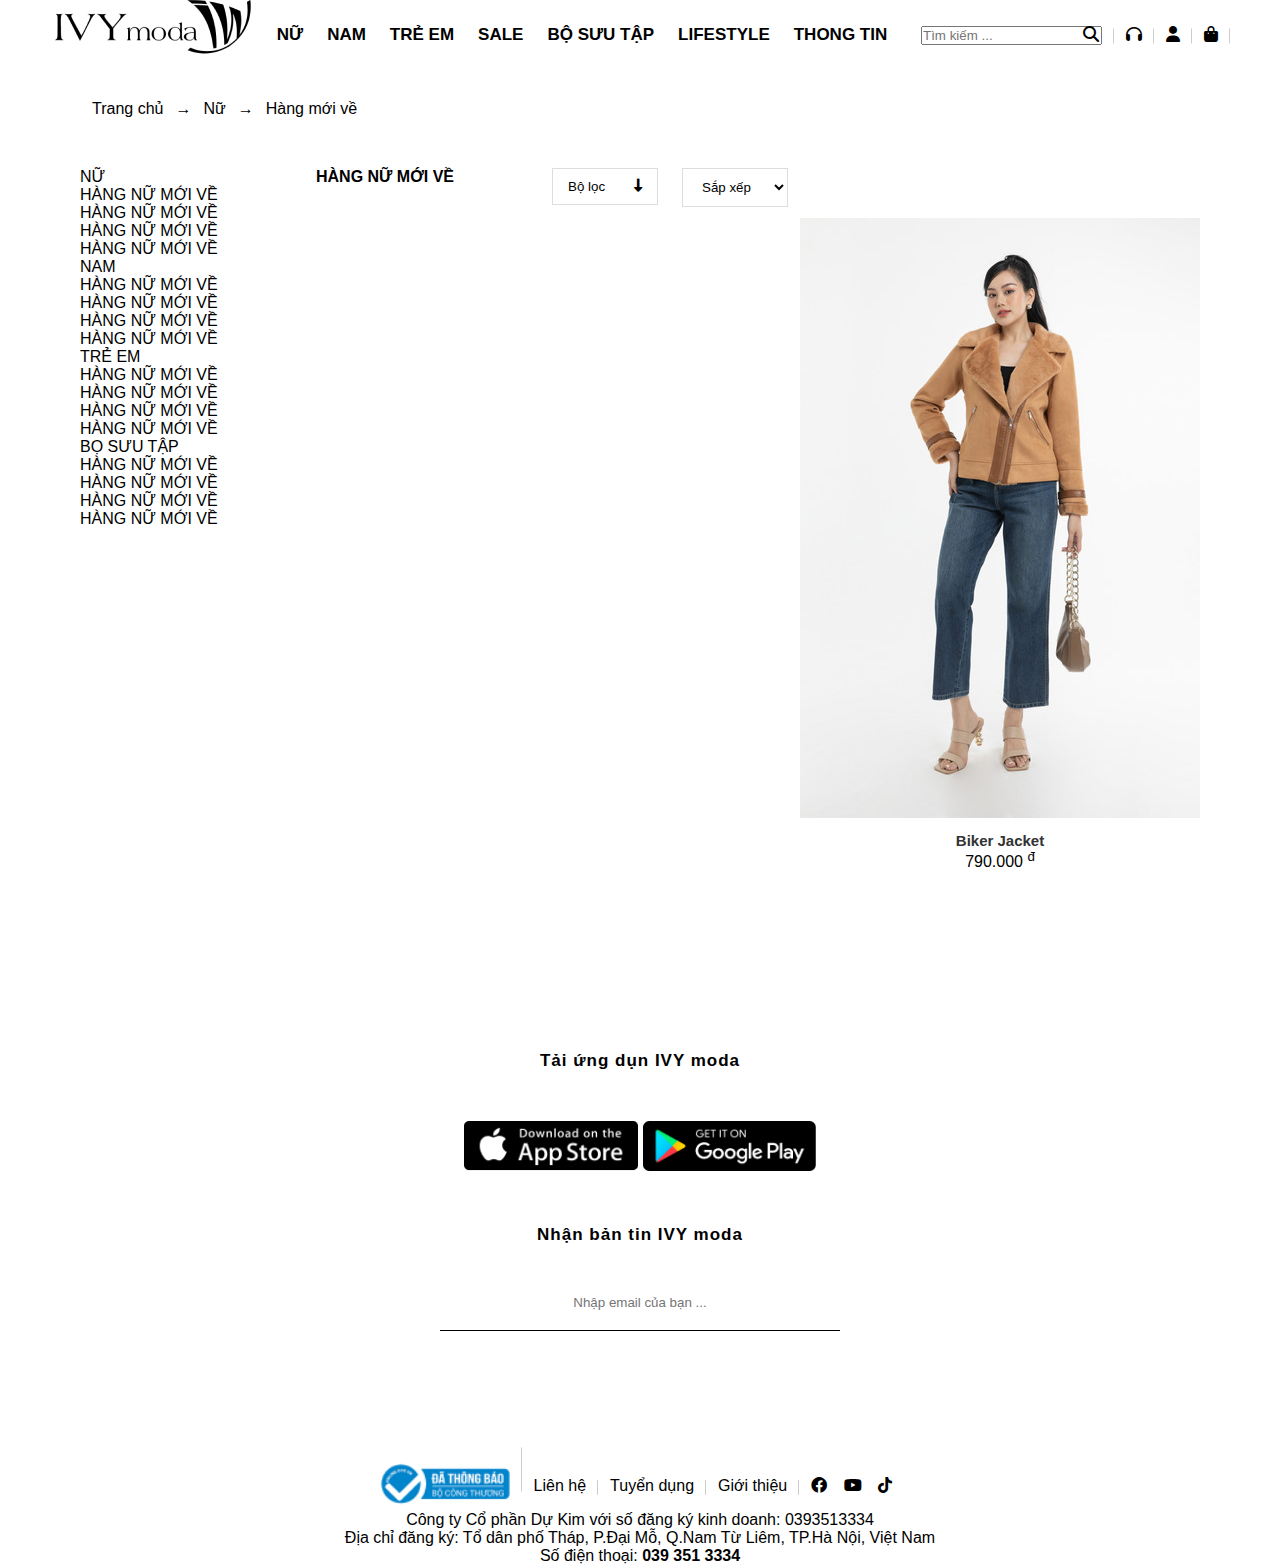
==== category.html @ 4e43c620 "Initial commit" ====
<!DOCTYPE html>
<html lang="en">
<head>
    <meta charset="UTF-8">
    <meta http-equiv="X-UA-Compatible" content="IE=edge">
    <meta name="viewport" content="width=device-width, initial-scale=1.0">
    <link rel="stylesheet" href="fontawesome-free-6.2.0-web/css/all.min.css">
    <link rel="stylesheet" href="style.css">
    <link rel="stylesheet" href="scrip.js">
    <link rel="stylesheet" href="category.css">
    <title>Document</title>
</head>
<body>
    <header>
        <div class="logo">
            <img src="img/logo (1).png" alt="">
        </div>
        <div class="menu">
            <li><a href=""> NỮ</a>
                <ul class="submenu">
                    <li><a href="">Hàng mới về</a></li>
                    <li><a href="">Collection</a></li>
                    <li><a href="">Áo</a>
                        <ul>
                            <li><a href=""> Áo sơ mi</a></li>
                            <li><a href="">Áo thun</a></li>
                            <li><a href="">Áo khoác</a></li>
                            <li><a href="">Áo len</a></li>
                            <li><a href="">Áo vest</a></li>
                        </ul>
                    </li>
                    <li><a href="">Quần</a>
                        <ul>
                            <li><a href="">Quần jean</a></li>
                            <li><a href="">Quần thun</a></li>
                            <li><a href="">Quần kaki</a></li>
                            <li><a href="">Quần âu</a></li>

                        </ul>
                    </li>
                </ul>
            </li>
            <li><a href=""> NAM</a></li>
            <li><a href="">TRẺ EM</a></li>
            <li><a href="">SALE</a></li>
            <li><a href="">BỘ SƯU TẬP</a></li>
            <li><a href="">LIFESTYLE</a></li>
            <li><a href="">THONG TIN</a></li>
    
        </div>
        <div class="others">
            <li><input placeholder="Tìm kiếm ..." type="text"><i class="fa-solid fa-magnifying-glass"></i></li>
            <li><a class="fa-solid fa-headphones"></a> </li>
            <li><a class="fa-solid fa-user"></a> </li>
            <li><a class="fa-solid fa-bag-shopping"></a> </li>
        </div>
    </header>
<!-- -----category -->
    <section class="cartegory">
        <div class="container">
            <div class="cartegory-top row">
                <p>Trang chủ</p> <span>&#8594;</span> <p>Nữ</p><span>&#8594;</span><p>Hàng mới về</p>
            </div>
        </div>
        <div class="container">
            <div class="row">
                <div class="cartegory-left">
                    <ul>
                        <li class="cartegory-left-li"><a href="#">NỮ</a>
                            <ul>
                                <li><a href="">HÀNG NỮ MỚI VỀ</a></li>
                                <li><a href="">HÀNG NỮ MỚI VỀ</a></li>
                                <li><a href="">HÀNG NỮ MỚI VỀ</a></li>
                                <li><a href="">HÀNG NỮ MỚI VỀ</a></li>
                            </ul>
                        </li>
                        <li class="cartegory-left-li"><a href="">NAM</a>
                            <ul>
                                <li><a href="">HÀNG NỮ MỚI VỀ</a></li>
                                <li><a href="">HÀNG NỮ MỚI VỀ</a></li>
                                <li><a href="">HÀNG NỮ MỚI VỀ</a></li>
                                <li><a href="">HÀNG NỮ MỚI VỀ</a></li>
                            </ul>
                        </li>
                        <li class="cartegory-left-li"><a href="">TRẺ EM</a>
                            <ul>
                                <li><a href="">HÀNG NỮ MỚI VỀ</a></li>
                                <li><a href="">HÀNG NỮ MỚI VỀ</a></li>
                                <li><a href="">HÀNG NỮ MỚI VỀ</a></li>
                                <li><a href="">HÀNG NỮ MỚI VỀ</a></li>
                            </ul>
                        </li>
                        <li class="cartegory-left-li"><a href="">BỌ SƯU TẬP</a>
                            <ul>
                                <li><a href="">HÀNG NỮ MỚI VỀ</a></li>
                                <li><a href="">HÀNG NỮ MỚI VỀ</a></li>
                                <li><a href="">HÀNG NỮ MỚI VỀ</a></li>
                                <li><a href="">HÀNG NỮ MỚI VỀ</a></li>
                            </ul>
                        </li>
                    </ul>
                </div>
                <div class="cartegory-right row">
                    <div class="cartegory-right-top-item">
                        <p>HÀNG NỮ MỚI VỀ</p>
                    </div>
                    <div class="cartegory-right-top-item">
                        <button><span>Bộ lọc</span><i class="fa-solid fa-down-long"></i></button>
                    </div>
                    <div class="cartegory-right-top-item">
                        <select name="" id="">
                            <option value="">Sắp xếp</option>
                            <option value="">Giá từ thấp đến cao</option>
                            <option value="">Giá từ cao đến thấp</option>
                        </select>
                    </div>  
                    <div class="cartegory-right-content ">
                        <div class="cartegory-right-content-item">
                            <img src="img/sqNu1.jpg" alt="">
                            <h1> Biker Jacket</h1>
                            <p>790.000 <sup>đ</sup></p>
                        </div>                       
                    </div>                                        
                </div>
                         
            </div>
        </div>
    </section>


<!-- --------footer -->
    <section class="app-container">
        <p>Tải ứng dụn IVY moda</p>
        <div class="app-google">
            <img src="img/appstore.png" alt="">
            <img src="img/googleplay.png" alt="">
        </div>
        <p>Nhận bản tin IVY moda</p>
        <input type="text" placeholder="Nhập email của bạn ...">
    </section>
    <div class="footer-top">
        <li><a href=""><img src="img/img-congthuong.png" alt=""></a></li>
        <li><a href="">Liên hệ</a></li>
        <li><a href="">Tuyển dụng</a></li>
        <li><a href="">Giới thiệu</a></li>
        <li>
            <a class="fa-brands fa-facebook"></a>
            <a  class="fa-brands fa-youtube"></a>
            <a class="fa-brands fa-tiktok"></a>
        </li>
    </div>
    <div class="footer-center">
        <p>Công ty Cổ phần Dự Kim với số đăng ký kinh doanh: 0393513334 <br>
            Địa chỉ đăng ký: Tổ dân phố Tháp, P.Đại Mỗ, Q.Nam Từ Liêm, TP.Hà Nội, Việt Nam <br>
            Số điện thoại: <b>039 351 3334</b></p>

    </div>
</body>
<script>
    
</script>
</html>
---- style.css ----
*{
    margin: 0;
    padding: 0;
    box-sizing: border-box;
    font-family: Arial, Helvetica, sans-serif;
}
li{
    list-style: none;
}
a{
    text-decoration: none;
    color: black;
}
header{
    display: flex;
    justify-content: space-between;
    padding: 0 50px;
    height: 70px;
    align-items: center;
    position: fixed;
    top: 0;
    width: 100%;
    left: 0;
    z-index: 1;
    background-color: #fff;
}
.logo{
    flex: 1;
}
.menu{
    flex: 3;
    display: flex;
}

.menu > li{
    padding: 0 12px;
}
.menu >li:hover .submenu{
    visibility: visible;
    top: 70px;
}

.submenu{
    position: absolute;
    width: 150px;
    border: 1px solid #b7b7b7;
    padding: 10px 0 10px 20px;
    visibility: hidden;
    background-color: #fff;
    top: 120px;
    transition: 0.5s;
    z-index: 999;
}
.submenu ul li{
    padding-left: 20px;
}
.submenu li ul a{
    font-weight: normal;
}
.menu li a{
    font-size: 17px;
    font-weight: bold !important;
    display: block;
    line-height: 20px;
}
.others{
    flex: 1;
    display: flex;
}
.others >li{
    padding: 0 12px ;
    position: relative;
}
.others li::after{
    content: "";
    display: block;
    width: 1px;
    height: 80%;
    background: #ccc;
    position: absolute;
    right: 0;
    top: 10px;
    transform: translateY(-50%);
}
.others > li:first-child {
    position: relative;
}
.others > li :first-child input{
    width: 100%;
    border: none;
    background: transparent;
    outline: none;
}
.others >li:first-child i{
    position: absolute;
    right: 15px;
}
.aspect-ratio-169 {
    display: block;
    position: relative;
    padding-top: 56.25%;
    transition: 0.3s;
  }
  
  .aspect-ratio-169 img {
    display: block;
    position: absolute;
    width: 100%;
    height: 100%;
    top: 0;
    left: 0;
  }
  /* ----------footer */
  
.app-container{
    text-align: center;
    align-items: center;
    padding: 150px;
  }
.app-google{
    margin: 50px;
  }
.app-google img{
    height: 50px;
}
.app-container p {
    line-height: 20px;
    letter-spacing: 1px;
    font-size: 17px;
    color: black;
    font-weight: bold;
}
.app-container input{
    margin-top: 50px;
    border: none;
    border-bottom: 1px solid #000;
    padding-bottom: 20px;
    width: 400px;
    text-align: center;
    outline: none;
}


footer{
    text-align: center;
}
.footer-top{
    display: flex;
    text-align: center;
    justify-content: center;
    align-items: center;
    margin-bottom: 20px;
    height: 10px;
}
.footer-top img{
    height: 50px;
}
.footer-top li{
    padding: 0 12px;
    position: relative;
}
.footer-top li::after {
    content: "";
    display: block;
    width: 1px;
    height: 80%;
    background: #ccc;
    position: absolute;
    right: 0;
    top: 10px;
    transform: translateY(-50%);
}
.footer-top li:last-child::after{
    display: none;
}
.footer-top li:last-child a{
    margin-right: 12px;
}
.footer-center{
    text-align: center;
}

/* ---------cartegory */

.row{
    display: flex;
    flex-wrap: auto;
}
.cartegory{
    padding: 100px 80px 0;
}
.cartegory-top {
    margin-bottom: 50px;
}
.cartegory-top p{
    font-family: Arial, Helvetica, sans-serif;
    margin: 0 12px;
    font-size: 16px;
}
.cartegory-left{
    width: 20%;
}
.cartegory-right{
    width: 80%;
    
}
.cartegory-right-top-item:first-child{
    flex: 2;
    font-size: 16px;
    font-family: Arial, Helvetica, sans-serif;
    font-weight: bold;
}
.cartegory-right-top-item{
    flex: 1;
    padding: 0 12px;
}
.cartegory-right-top-item button{
    width: 100%;
    padding: 10px 15px;
    display: flex;
    justify-content: space-between;
    background-color: #fff;
    border: 1px solid #ddd;
    cursor: pointer;
}
.cartegory-right-top-item select{
    width: 100%;
    padding: 10px 15px;
    display: flex;
    justify-content: space-between;
    background-color: #fff;
    border: 1px solid #ddd;
    cursor: pointer;
}
.cartegory-right-content{
    justify-content: center;
    margin-top: 20px;
}
.cartegory-right-content-item{
    width: calc(25%-12px);
    text-align: center;
    padding: 30px 0;
}
.cartegory-right-content-item h1{
    font-size: 15px;
    font-family: Arial, Helvetica, sans-serif;
    margin-top: 10px;
    color: #333;
}
.cartegory-right-content-item img{
    width: 100%;
}
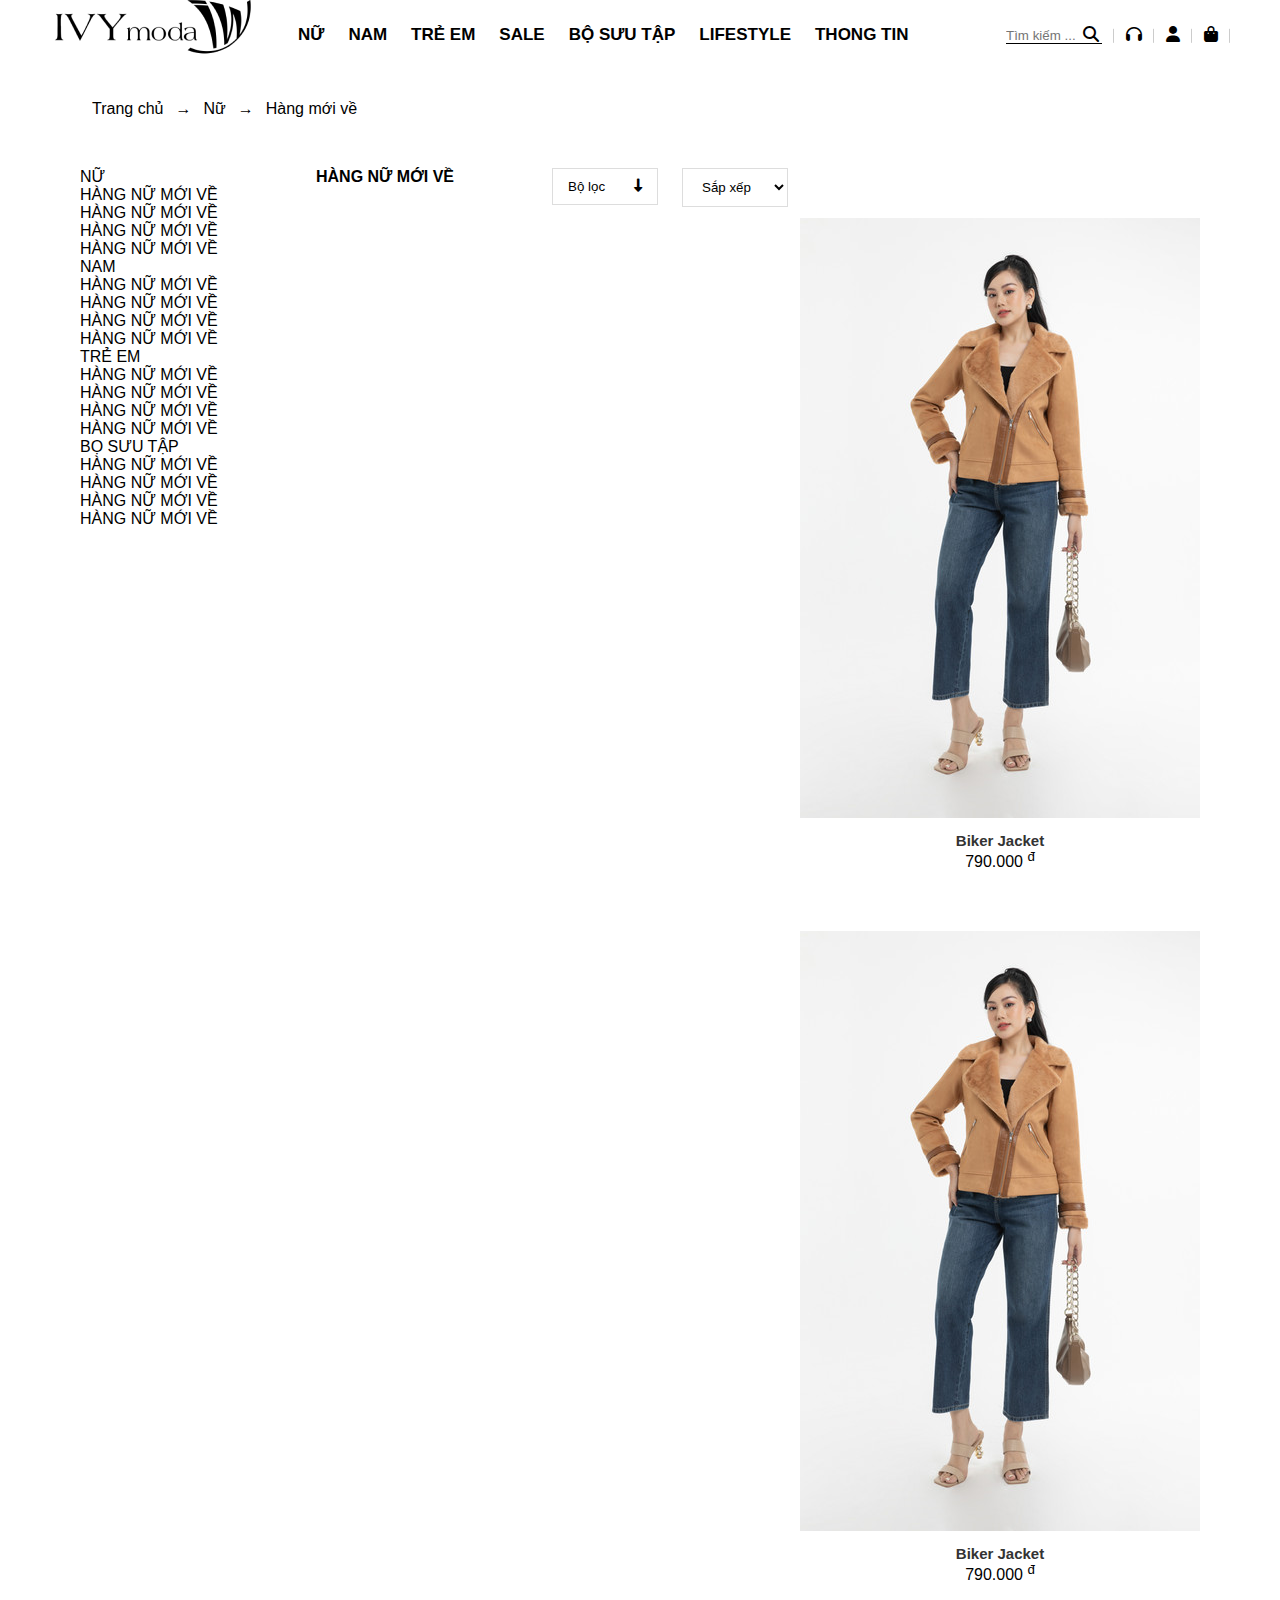
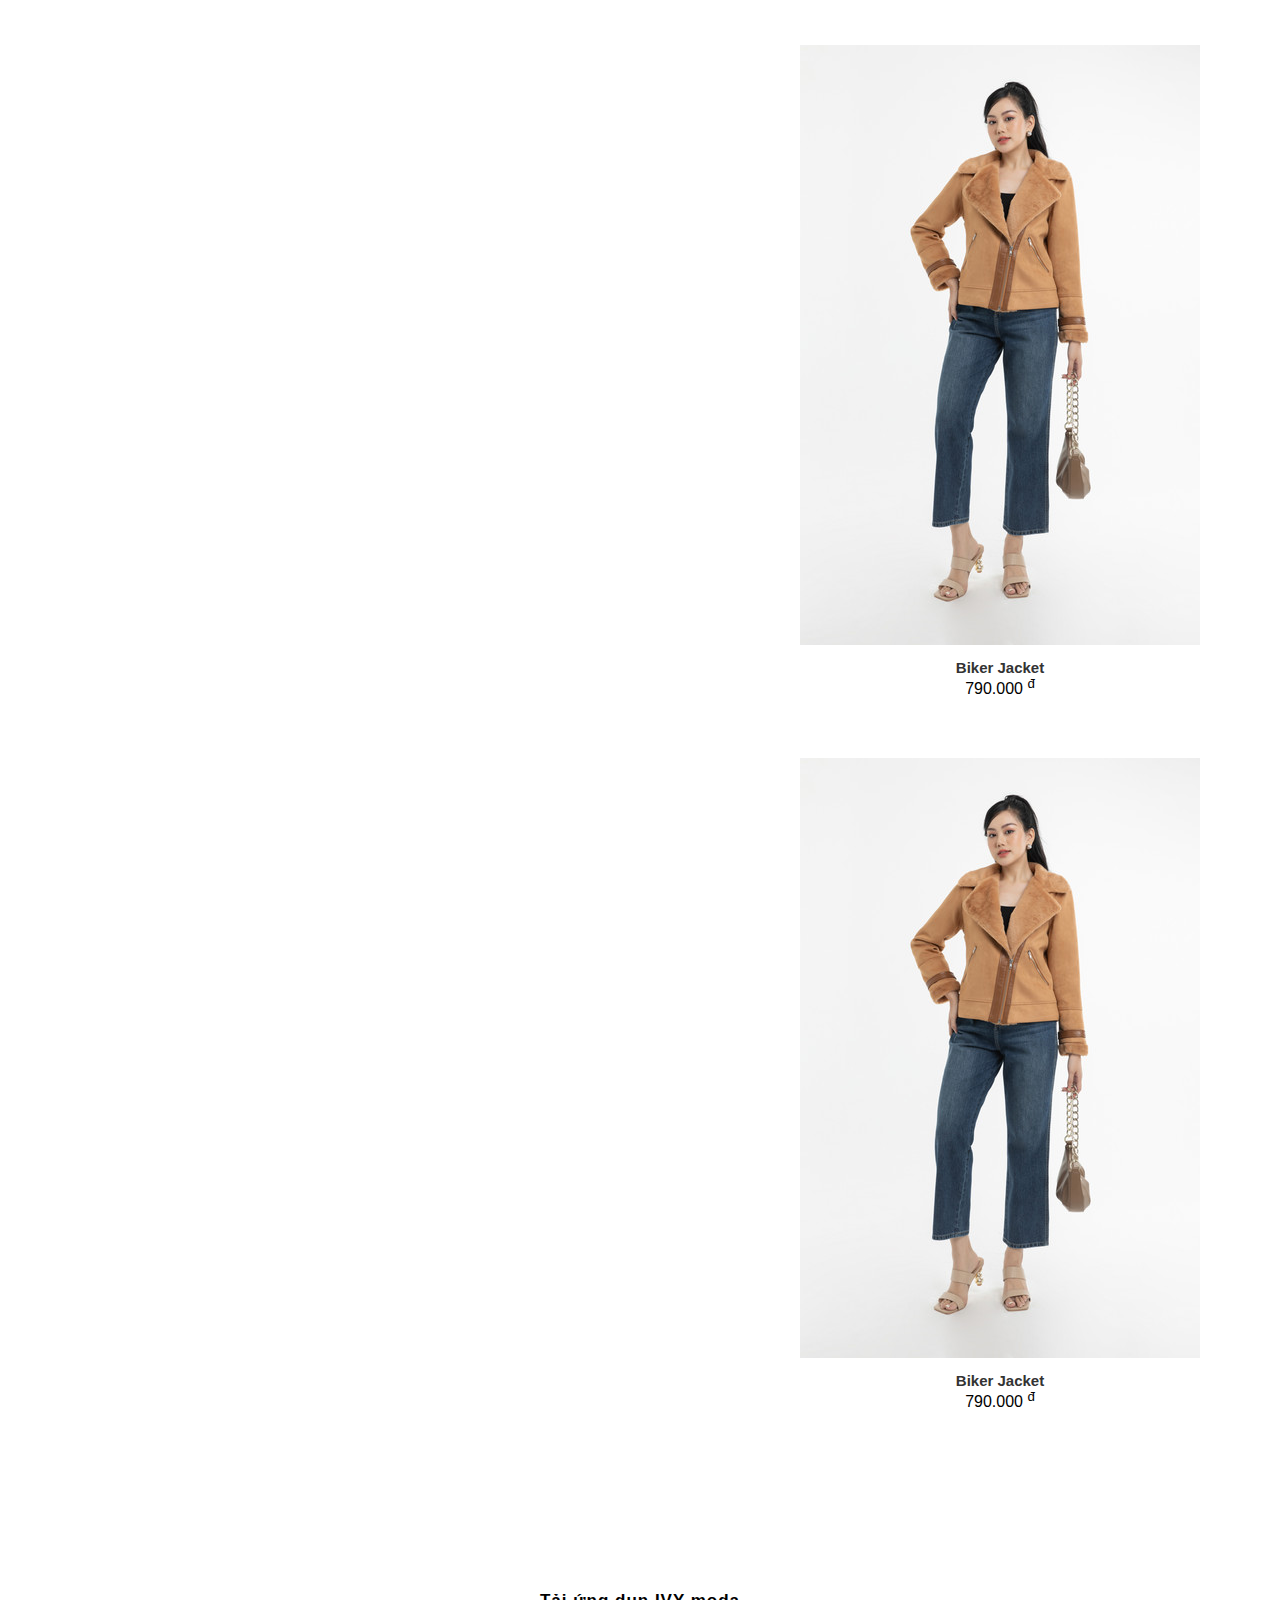
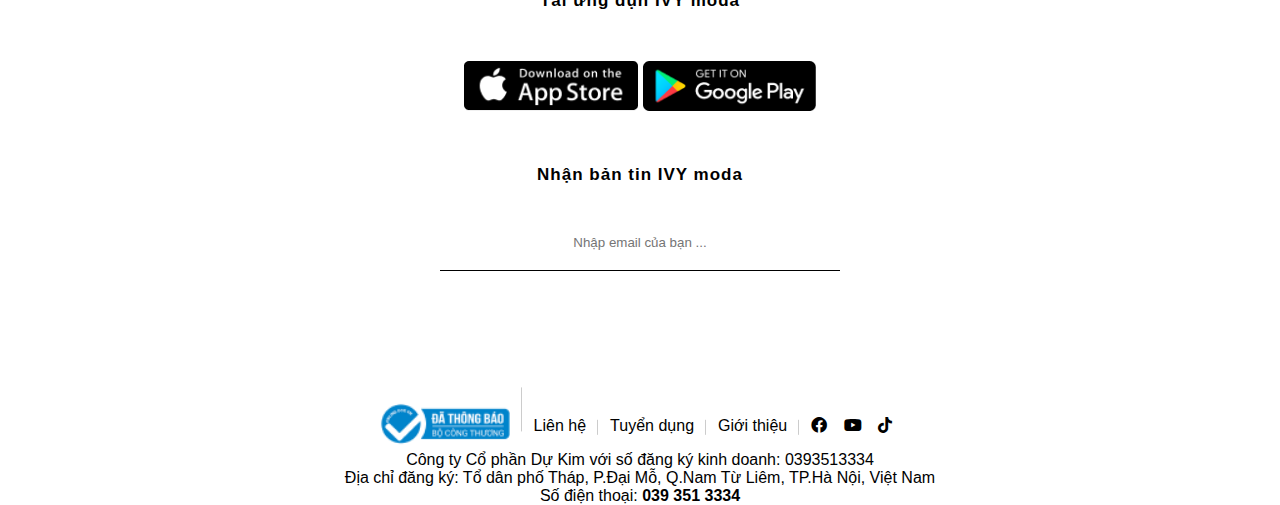
==== commit a0eb63ba: "up" ====
--- a/category.html
+++ b/category.html
@@ -119,7 +119,22 @@
                             <img src="img/sqNu1.jpg" alt="">
                             <h1> Biker Jacket</h1>
                             <p>790.000 <sup>đ</sup></p>
-                        </div>                       
+                        </div>   
+                        <div class="cartegory-right-content-item">
+                            <img src="img/sqNu1.jpg" alt="">
+                            <h1> Biker Jacket</h1>
+                            <p>790.000 <sup>đ</sup></p>
+                        </div>
+                        <div class="cartegory-right-content-item">
+                            <img src="img/sqNu1.jpg" alt="">
+                            <h1> Biker Jacket</h1>
+                            <p>790.000 <sup>đ</sup></p>
+                        </div>
+                        <div class="cartegory-right-content-item">
+                            <img src="img/sqNu1.jpg" alt="">
+                            <h1> Biker Jacket</h1>
+                            <p>790.000 <sup>đ</sup></p>
+                        </div>                    
                     </div>                                        
                 </div>
                          
--- a/style.css
+++ b/style.css
@@ -85,11 +85,12 @@
 .others > li:first-child {
     position: relative;
 }
-.others > li :first-child input{
+.others > li  input{
     width: 100%;
     border: none;
     background: transparent;
     outline: none;
+    border-bottom: 1px solid black;
 }
 .others >li:first-child i{
     position: absolute;
@@ -235,6 +236,7 @@
 .cartegory-right-content{
     justify-content: center;
     margin-top: 20px;
+
 }
 .cartegory-right-content-item{
     width: calc(25%-12px);
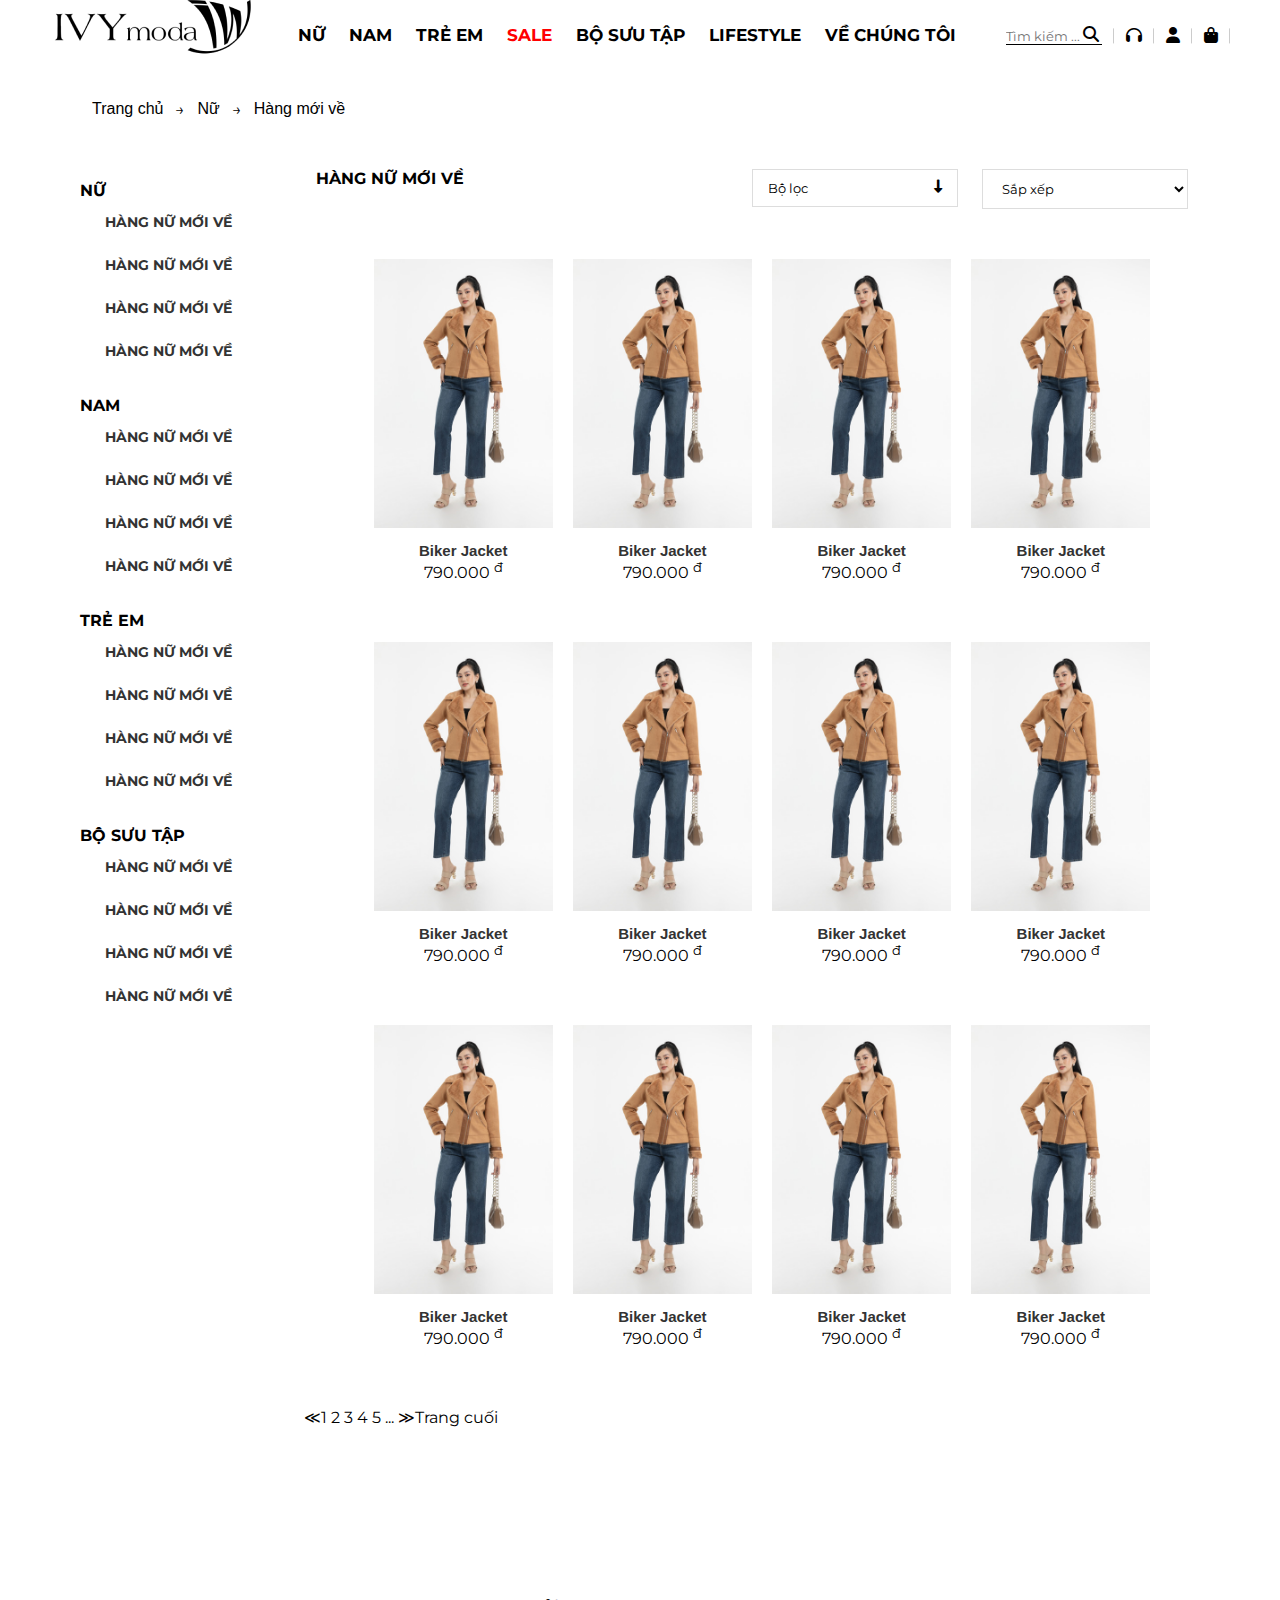
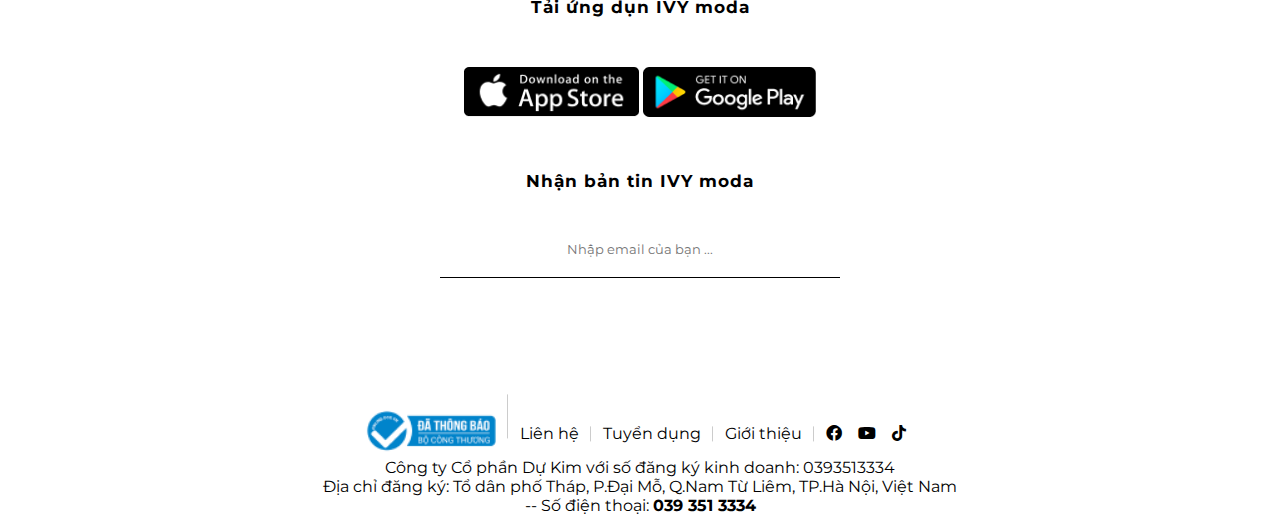
==== commit 25926e41: "up" ====
--- a/category.html
+++ b/category.html
@@ -7,7 +7,10 @@
     <link rel="stylesheet" href="fontawesome-free-6.2.0-web/css/all.min.css">
     <link rel="stylesheet" href="style.css">
     <link rel="stylesheet" href="scrip.js">
-    <link rel="stylesheet" href="category.css">
+    <link rel="preconnect" href="https://fonts.googleapis.com">
+    <link rel="preconnect" href="https://fonts.googleapis.com">
+<link rel="preconnect" href="https://fonts.gstatic.com" crossorigin>
+<link href="https://fonts.googleapis.com/css2?family=Montserrat:wght@300&display=swap" rel="stylesheet">
     <title>Document</title>
 </head>
 <body>
@@ -42,10 +45,10 @@
             </li>
             <li><a href=""> NAM</a></li>
             <li><a href="">TRẺ EM</a></li>
-            <li><a href="">SALE</a></li>
+            <li><a href="" style="color:#ff0000 ;"> SALE</a></li>
             <li><a href="">BỘ SƯU TẬP</a></li>
             <li><a href="">LIFESTYLE</a></li>
-            <li><a href="">THONG TIN</a></li>
+            <li><a href=""> VỀ CHÚNG TÔI</a></li>
     
         </div>
         <div class="others">
@@ -74,23 +77,23 @@
                                 <li><a href="">HÀNG NỮ MỚI VỀ</a></li>
                             </ul>
                         </li>
-                        <li class="cartegory-left-li"><a href="">NAM</a>
-                            <ul>
-                                <li><a href="">HÀNG NỮ MỚI VỀ</a></li>
-                                <li><a href="">HÀNG NỮ MỚI VỀ</a></li>
-                                <li><a href="">HÀNG NỮ MỚI VỀ</a></li>
-                                <li><a href="">HÀNG NỮ MỚI VỀ</a></li>
-                            </ul>
-                        </li>
-                        <li class="cartegory-left-li"><a href="">TRẺ EM</a>
-                            <ul>
-                                <li><a href="">HÀNG NỮ MỚI VỀ</a></li>
-                                <li><a href="">HÀNG NỮ MỚI VỀ</a></li>
-                                <li><a href="">HÀNG NỮ MỚI VỀ</a></li>
-                                <li><a href="">HÀNG NỮ MỚI VỀ</a></li>
-                            </ul>
-                        </li>
-                        <li class="cartegory-left-li"><a href="">BỌ SƯU TẬP</a>
+                        <li class="cartegory-left-li"><a href="#">NAM</a>
+                            <ul>
+                                <li><a href="">HÀNG NỮ MỚI VỀ</a></li>
+                                <li><a href="">HÀNG NỮ MỚI VỀ</a></li>
+                                <li><a href="">HÀNG NỮ MỚI VỀ</a></li>
+                                <li><a href="">HÀNG NỮ MỚI VỀ</a></li>
+                            </ul>
+                        </li>
+                        <li class="cartegory-left-li"><a href="#">TRẺ EM</a>
+                            <ul>
+                                <li><a href="">HÀNG NỮ MỚI VỀ</a></li>
+                                <li><a href="">HÀNG NỮ MỚI VỀ</a></li>
+                                <li><a href="">HÀNG NỮ MỚI VỀ</a></li>
+                                <li><a href="">HÀNG NỮ MỚI VỀ</a></li>
+                            </ul>
+                        </li>
+                        <li class="cartegory-left-li"><a href="#">BỘ SƯU TẬP</a>
                             <ul>
                                 <li><a href="">HÀNG NỮ MỚI VỀ</a></li>
                                 <li><a href="">HÀNG NỮ MỚI VỀ</a></li>
@@ -100,46 +103,97 @@
                         </li>
                     </ul>
                 </div>
-                <div class="cartegory-right row">
-                    <div class="cartegory-right-top-item">
-                        <p>HÀNG NỮ MỚI VỀ</p>
-                    </div>
-                    <div class="cartegory-right-top-item">
-                        <button><span>Bộ lọc</span><i class="fa-solid fa-down-long"></i></button>
-                    </div>
-                    <div class="cartegory-right-top-item">
-                        <select name="" id="">
-                            <option value="">Sắp xếp</option>
-                            <option value="">Giá từ thấp đến cao</option>
-                            <option value="">Giá từ cao đến thấp</option>
-                        </select>
-                    </div>  
-                    <div class="cartegory-right-content ">
-                        <div class="cartegory-right-content-item">
-                            <img src="img/sqNu1.jpg" alt="">
-                            <h1> Biker Jacket</h1>
-                            <p>790.000 <sup>đ</sup></p>
-                        </div>   
-                        <div class="cartegory-right-content-item">
-                            <img src="img/sqNu1.jpg" alt="">
-                            <h1> Biker Jacket</h1>
-                            <p>790.000 <sup>đ</sup></p>
+                    <div class="cartegory-right ">
+                        <div class="row">
+                            <div class="cartegory-right-top-item">
+                                <p>HÀNG NỮ MỚI VỀ</p>
+                            </div>
+                            <div class="cartegory-right-top-item">
+                                <button><span>Bộ lọc</span><i class="fa-solid fa-down-long"></i></button>
+                            </div>
+                            <div class="cartegory-right-top-item">
+                                <select name="" id="">
+                                    <option value="">Sắp xếp</option>
+                                    <option value="">Giá từ thấp đến cao</option>
+                                    <option value="">Giá từ cao đến thấp</option>
+                                </select>
+                            </div>  
                         </div>
-                        <div class="cartegory-right-content-item">
-                            <img src="img/sqNu1.jpg" alt="">
-                            <h1> Biker Jacket</h1>
-                            <p>790.000 <sup>đ</sup></p>
+
+
+                        <div class="cartegory-right-content row ">
+                            <div class="cartegory-right-content-item">
+                                <a href="product.html"><img  src="img/sqNu1.jpg" alt=""></a>
+                                <h1> Biker Jacket</h1>
+                                <p>790.000 <sup>đ</sup></p>
+                            </div>  
+                            <div class="cartegory-right-content-item">
+                                <img src="img/sqNu1.jpg" alt="">
+                                <h1> Biker Jacket</h1>
+                                <p>790.000 <sup>đ</sup></p>
+                            </div> 
+                            <div class="cartegory-right-content-item">
+                                <img src="img/sqNu1.jpg" alt="">
+                                <h1> Biker Jacket</h1>
+                                <p>790.000 <sup>đ</sup></p>
+                            </div> 
+                            <div class="cartegory-right-content-item">
+                                <img src="img/sqNu1.jpg" alt="">
+                                <h1> Biker Jacket</h1>
+                                <p>790.000 <sup>đ</sup></p>
+                            </div>  
+                            <div class="cartegory-right-content-item">
+                                <img src="img/sqNu1.jpg" alt="">
+                                <h1> Biker Jacket</h1>
+                                <p>790.000 <sup>đ</sup></p>
+                            </div> 
+                            <div class="cartegory-right-content-item">
+                                <img src="img/sqNu1.jpg" alt="">
+                                <h1> Biker Jacket</h1>
+                                <p>790.000 <sup>đ</sup></p>
+                            </div> 
+                            <div class="cartegory-right-content-item">
+                                <img src="img/sqNu1.jpg" alt="">
+                                <h1> Biker Jacket</h1>
+                                <p>790.000 <sup>đ</sup></p>
+                            </div> 
+                            <div class="cartegory-right-content-item">
+                                <img src="img/sqNu1.jpg" alt="">
+                                <h1> Biker Jacket</h1>
+                                <p>790.000 <sup>đ</sup></p>
+                            </div>
+                            <div class="cartegory-right-content-item">
+                                <img src="img/sqNu1.jpg" alt="">
+                                <h1> Biker Jacket</h1>
+                                <p>790.000 <sup>đ</sup></p>
+                            </div>
+                            <div class="cartegory-right-content-item">
+                                <img src="img/sqNu1.jpg" alt="">
+                                <h1> Biker Jacket</h1>
+                                <p>790.000 <sup>đ</sup></p>
+                            </div>
+                            <div class="cartegory-right-content-item">
+                                <img src="img/sqNu1.jpg" alt="">
+                                <h1> Biker Jacket</h1>
+                                <p>790.000 <sup>đ</sup></p>
+                            </div>
+                            <div class="cartegory-right-content-item">
+                                <img src="img/sqNu1.jpg" alt="">
+                                <h1> Biker Jacket</h1>
+                                <p>790.000 <sup>đ</sup></p>
+                            </div>
+                             
+                        </div>  
+                        
+                        <div class="cartegory-right-bottom">
+                            <div class="cartegory-right-bottom-item">
+                                <p><span>&#8810;</span>1 2 3 4 5 ... <span>&#8811;</span><a href="">Trang cuối</a></p>
+                            </div>
                         </div>
-                        <div class="cartegory-right-content-item">
-                            <img src="img/sqNu1.jpg" alt="">
-                            <h1> Biker Jacket</h1>
-                            <p>790.000 <sup>đ</sup></p>
-                        </div>                    
                     </div>                                        
-                </div>
-                         
+                </div>           
             </div>
-        </div>
+        
     </section>
 
 
@@ -155,7 +209,7 @@
     </section>
     <div class="footer-top">
         <li><a href=""><img src="img/img-congthuong.png" alt=""></a></li>
-        <li><a href="">Liên hệ</a></li>
+        <li><a1234678 href="">Liên hệ</a1234678></li>
         <li><a href="">Tuyển dụng</a></li>
         <li><a href="">Giới thiệu</a></li>
         <li>
@@ -167,11 +221,11 @@
     <div class="footer-center">
         <p>Công ty Cổ phần Dự Kim với số đăng ký kinh doanh: 0393513334 <br>
             Địa chỉ đăng ký: Tổ dân phố Tháp, P.Đại Mỗ, Q.Nam Từ Liêm, TP.Hà Nội, Việt Nam <br>
-            Số điện thoại: <b>039 351 3334</b></p>
+        --    Số điện thoại: <b>039 351 3334</b></p>
 
     </div>
 </body>
 <script>
-    
+
 </script>
 </html>--- a/style.css
+++ b/style.css
@@ -2,7 +2,7 @@
     margin: 0;
     padding: 0;
     box-sizing: border-box;
-    font-family: Arial, Helvetica, sans-serif;
+    font-family: 'Montserrat', sans-serif;
 }
 li{
     list-style: none;
@@ -201,6 +201,22 @@
 .cartegory-left{
     width: 20%;
 }
+.cartegory-left ul li{
+    padding: 12px 0; 
+}   
+.cartegory-left ul li >a{
+    color: #000;
+    font-weight: bold;
+    font-size: 16px;
+}
+.cartegory-left ul li ul li{
+    padding-left: 25px;
+}
+.cartegory-left-li ul li a{
+    color: #333;
+    font-size: 14px;
+}
+
 .cartegory-right{
     width: 80%;
     
@@ -236,12 +252,14 @@
 .cartegory-right-content{
     justify-content: center;
     margin-top: 20px;
+    flex-wrap: wrap;
 
 }
 .cartegory-right-content-item{
-    width: calc(25%-12px);
     text-align: center;
     padding: 30px 0;
+    margin-left: 20px;
+    flex-basis: 20%;
 }
 .cartegory-right-content-item h1{
     font-size: 15px;
@@ -250,5 +268,181 @@
     color: #333;
 }
 .cartegory-right-content-item img{
-    width: 100%;
-}+    max-width: 100%;
+}
+.cartegory-right-bottom{
+    margin: 30px 0 20px;
+    width: 100%;
+
+}
+.cartegory-right-bottom-item {
+    width: 100%;
+}
+
+/* -----------product------------- */
+.product{
+    padding: 100px 0;
+}
+.product-top{
+    margin-bottom: 30px;
+}
+.product-top p{
+    margin: 0 12px;
+    font-size: 15px;
+    color: #000;
+}
+.product-content-left{
+    width: 50%;
+}
+
+.product-content-left-big-img{
+    width: 80%;
+    margin-right: 20px;
+}
+.product-content-left-big-img img{
+    width: 100%;
+}
+.product-content-left-small-img{
+    width: 20%;
+}
+.product-content-left-small-img img{
+    width: 100%;
+}
+.product-content-right {
+    width: 50%;
+    padding-left: 20px;
+}
+.product-content-right-product-name h1{
+    font-size: 16px;
+}
+.product-content-right-product-name p{
+    color: #ccc;
+    font-size: 12px;
+}
+.product-content-right-product-price{
+    margin: 12px 0;
+    font-size: 20px;
+    font-weight: bold;
+}
+.product-content-right-product-color img{
+    width: 30px;
+    height: 30px;
+    border-radius: 50%;
+}
+.product-content-right-product-color-img{
+    height: 40px;
+    width: 40px;
+    display: flex;
+}
+.size span{
+    display: inline-block;
+    padding: 6px 6px;
+    border: 1px solid #ddd;
+    margin: 12px 10px 12px 0;
+    font-size: 15px;
+    cursor: pointer;
+    background-color: #fff;
+    border-radius: 15px 0 15px 0 ;
+
+}
+.size span:hover{
+    background-color: #000;
+    color: #fff;
+}
+.quantity{
+    display: flex;
+    margin-bottom: 20px;
+}
+.quantity input{
+    width: 35px;
+    padding-left: 10px;
+    margin-left: 5px;
+    border: 1px solid #ddd;
+    border-radius: 10px 0 10px 0 ;
+
+}
+.product-content-right-product-button button{
+    width: 150px;
+    height: 40px;
+    display: block;
+    margin: 20px 0 12px;
+    transition: all 0.3s ease;
+}
+.product-content-right-product-button button:first-child{
+    display: flex;
+    justify-content: space-evenly;
+    align-items: center;
+    background-color: #fff;
+    border: 1px solid black;
+    cursor: pointer;
+    border-radius: 15px 0 15px 0 ;
+
+}
+.product-content-right-product-button button:first-child:hover{
+    background-color: black;
+    color: #fff;
+}
+.product-content-right-product-button button:last-child{
+    justify-content: space-evenly;
+    align-items: center;
+    background-color: #fff;
+    border: 1px solid black;
+    cursor: pointer;
+    border-radius: 15px 0 15px 0 ;
+}
+.product-content-right-product-button button:last-child:hover{
+    background-color: black;
+    color: #fff;
+}
+.product-content-right-product-icon{
+    display: flex;
+}
+.product-content-right-product-icon-item{
+    display: flex;
+    margin-left: 12px;
+    justify-content: center;
+    align-items: center;
+}
+.product-content-right-product-icon-item i{
+    font-size: 12px;
+    margin-right: 6px;
+}
+
+.product-content-right-bottom{
+    margin-top: 40px;
+    border-top: 1px solid #ddd;
+    position: relative;
+}
+.product-content-right-bottom-top{
+    position: absolute;
+    width: 30px;
+    height: 30px;
+    border: 1px solid #ddd;
+    display: flex;
+    justify-content: center;
+    align-items: center;
+    background-color: #fff;
+    top: -15px;
+    left: 50%;
+    border-radius: 50%;
+    transform: translateX(-50%);
+
+}
+
+/* -------chi tiet bao quan------ */
+.product-content-right-bottom-content-title{
+    border-bottom: 1px solid #ddd;
+}
+.product-content-right-bottom-content-title-item{
+    padding: 6px;
+    cursor: pointer;
+    margin-left: 6px;
+    
+}
+.product-content-right-bottom-content-title p{
+    font-size: 12px;
+}
+.product-content-right-bottom-content{
+    padding-top: 30px;
+    font-size: 12px;
+}
